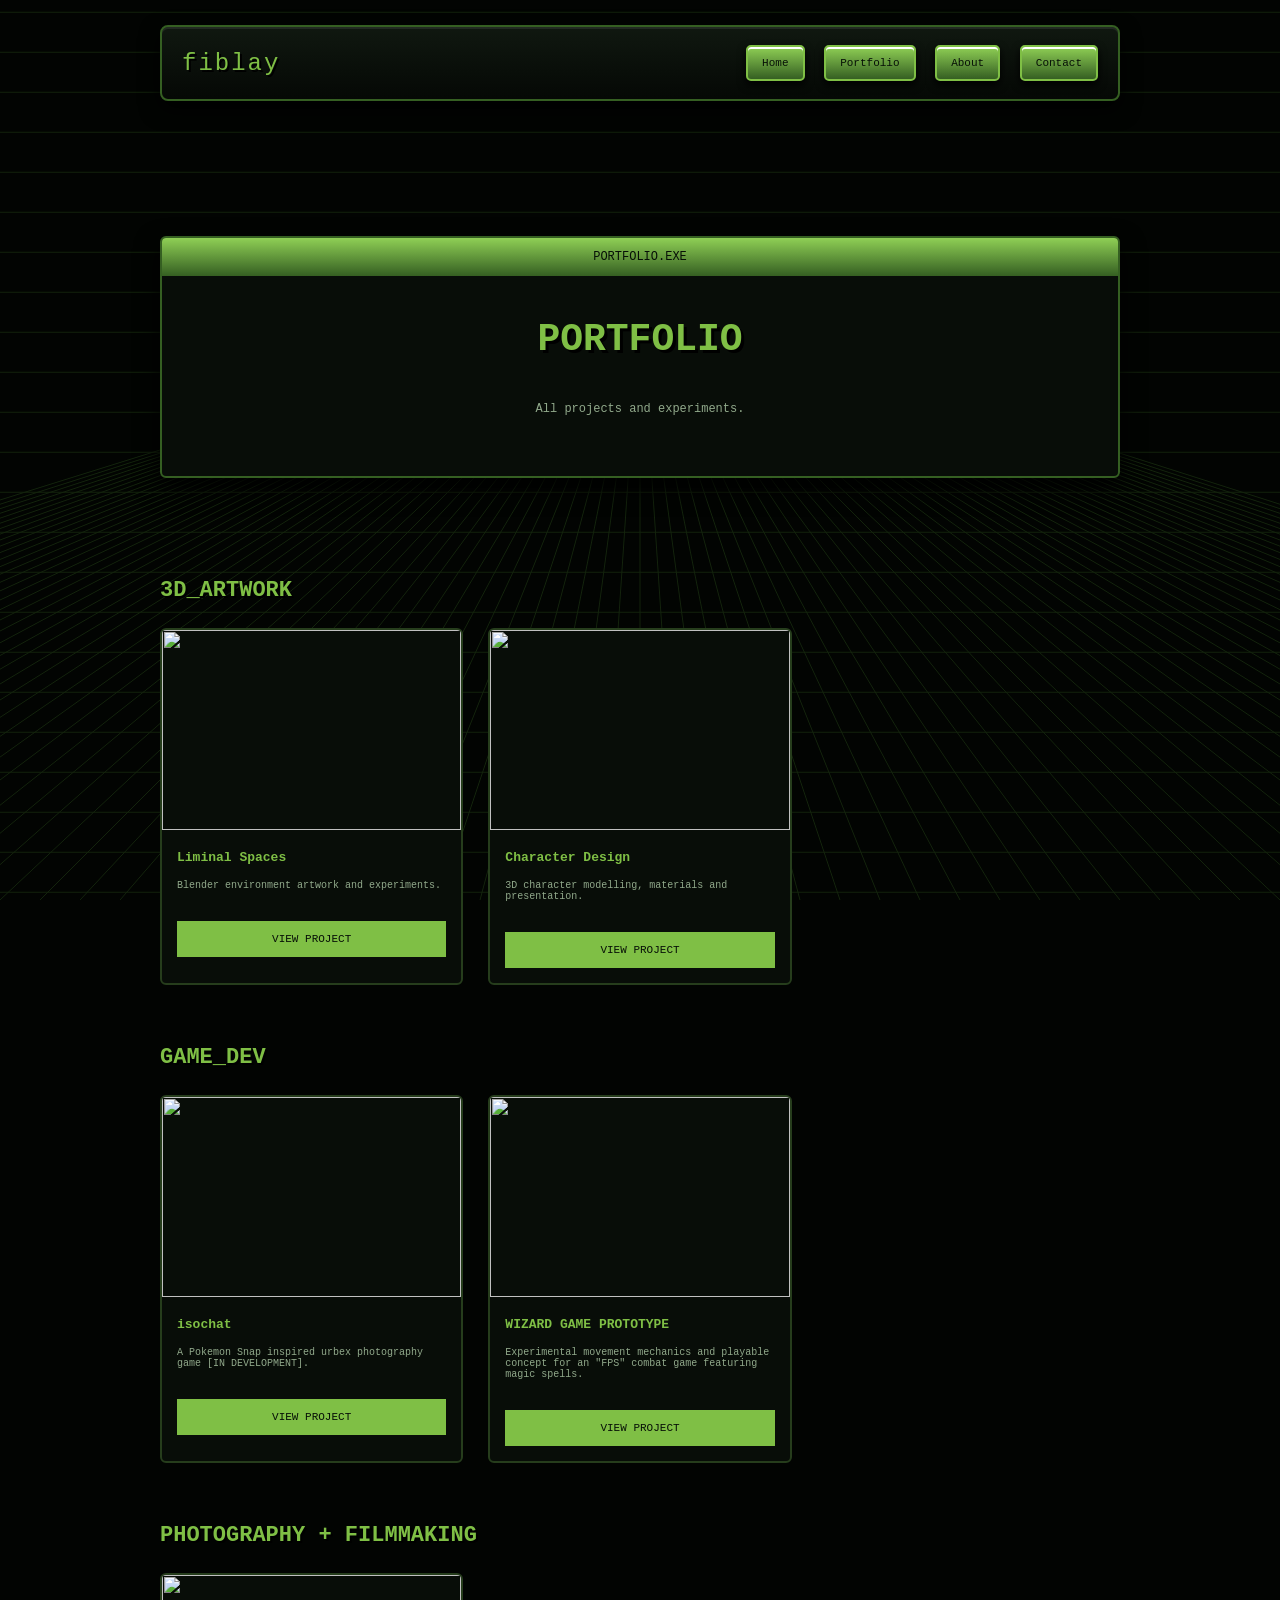
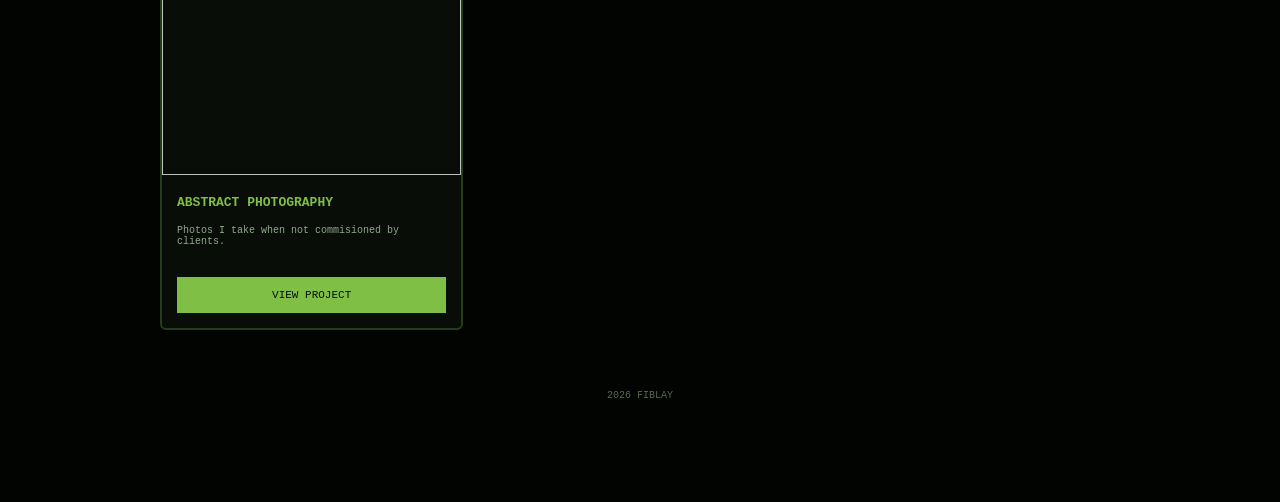
==== portfolio.html @ 24c99bc5 "." ====
<!DOCTYPE html>
<html lang="en">

<head>

    <meta charset="UTF-8">

    <meta name="viewport" content="width=device-width, initial-scale=1.0">

    <title>FIBLAY | Portfolio Database</title>

    <link rel="stylesheet" href="style.css">
 <link rel="stylesheet" href="portfolio.css">
    <link rel="stylesheet" 
    href="https://cdnjs.cloudflare.com/ajax/libs/font-awesome/6.5.2/css/all.min.css">

</head>


<body>


<canvas id="wireframe"></canvas>



<div class="site">


<header>

    <div class="logo">
        fiblay
    </div>


    <nav>

        <a href="index.html">
            Home
        </a>

        <a href="portfolio.html">
            Portfolio
        </a>

        <a href="index.html#about">
            About
        </a>

        <a href="index.html#network">
            Contact
        </a>

    </nav>


</header>





<section class="hero">


<div class="window">


<div class="window-bar">

PORTFOLIO.EXE

</div>



<div class="window-content">


<h1>
PORTFOLIO<br>
</h1>


<p>
All projects and experiments.
</p>


</div>


</div>


</section>







<!-- 3D RENDERS -->


<section>


<h2>
3D_ARTWORK
</h2>



<div class="projects">



<div class="project">


<img src="assets/Images/render1.png">


<h3>
Liminal Spaces
</h3>


<p>
Blender environment artwork and experiments.
</p>


<a href="#">
VIEW PROJECT
</a>


</div>





<div class="project">


<img src="assets/Images/render2.png">


<h3>
Character Design
</h3>


<p>
3D character modelling, materials and presentation.
</p>


<a href="#">
VIEW PROJECT
</a>


</div>




</div>


</section>









<!-- GAME DEVELOPMENT -->


<section>


<h2>
GAME_DEV
</h2>



<div class="projects">



<div class="project">


<img src="assets/Images/game1.png">


<h3>
    isochat
</h3>


<p>
A Pokemon Snap inspired urbex photography game [IN DEVELOPMENT].
</p>


<a href="#">
VIEW PROJECT
</a>


</div>




<div class="project">


<img src="assets/Images/game2.png">


<h3>
WIZARD GAME PROTOTYPE
</h3>


<p>
Experimental movement mechanics and playable concept for an "FPS" combat game featuring magic spells.
</p>


<a href="#">
VIEW PROJECT
</a>


</div>




</div>


</section>








<!-- Photography -->


<section>


<h2>
PHOTOGRAPHY + FILMMAKING
</h2>



<div class="projects">


<div class="project">


<img src="assets/Images/asset1.png">


<h3>
ABSTRACT PHOTOGRAPHY
</h3>


<p>
Photos I take when not commisioned by clients.
</p>


<a href="#">
VIEW PROJECT
</a>


</div>


</div>


</section>







<footer>

<p>
    2026 FIBLAY
</p>

</footer>



</div>



<script src="script.js"></script>


</body>

</html>
---- style.css ----
/* 
   fiblay
 */


* {

    margin:0;

    padding:0;

    box-sizing:border-box;

}



body {

    font-family:"Press Start 2P", monospace;

    background:#020402;

    min-height:100vh;

    color:#d6e8c8;

    overflow-x:hidden;

}





/* 
        WIRE FRAME
 */


#wireframe {

    position:fixed;

    top:0;
    left:0;

    width:100vw;
    height:100vh;

    z-index:0;

    pointer-events:none;

    opacity:.35;

}




.site {

    width:960px;

    margin:auto;

    padding-bottom:60px;

}

.site {

    position:relative;

    z-index:1;

}



/* 
        BOOT SCREEN
 */


#boot-screen {

    position:fixed;

    top:0;

    left:0;


    width:100vw;

    height:100vh;


    background:#020402;


    z-index:9999;


    display:flex;

    justify-content:center;

    align-items:center;

}



#boot-container {

    width:70%;

}



#boot-text {

    color:#7fbf45;

    font-size:14px;

    line-height:2;

    text-shadow:

        0 0 5px #355f22;

}



.boot-line {

    opacity:0;

    animation:

        bootAppear .3s forwards;

}



@keyframes bootAppear {

    from {

        opacity:0;

    }


    to {

        opacity:1;

    }

}



#cursor {

    animation:

        blink .7s infinite;

}



@keyframes blink {

    50% {

        opacity:0;

    }

}





/* 
        LOADING BAR
 */


#loading-bar {

    margin-top:30px;


    width:100%;


    height:25px;


    background:#050805;


    border:

        2px solid #355f22;


    padding:3px;

}



#loading-fill {


    width:0%;


    height:100%;


    background:

        linear-gradient(
            #8fcf55,
            #355f22
        );


    transition:

        width .3s;

}



#loading-percent {


    margin-top:10px;


    color:#7fbf45;


    font-size:12px;

}





/* 
        HEADER
 */


header {


    margin-top:25px;


    padding:18px 20px;


    display:flex;


    justify-content:space-between;


    align-items:center;



    background:

        linear-gradient(
            #101810,
            #050805
        );



    border:

        2px solid #355f22;



    border-radius:8px;



    box-shadow:

        inset 0 2px rgba(255,255,255,.08),

        0 8px 20px black;

}



.logo {


    color:#7fbf45;


    font-size:24px;


    letter-spacing:2px;



    text-shadow:

        2px 2px #000;

}






nav a {


    display:inline-block;


    margin-left:10px;


    padding:10px 14px;



    color:#071007;



    text-decoration:none;



    font-size:11px;



    background:

        linear-gradient(
            #8fcf55,
            #355f22
        );



    border:

        2px solid #7fbf45;



    border-radius:5px;



    box-shadow:

        inset 0 2px white,

        0 4px 8px black;

}





nav a:hover {


    background:

        linear-gradient(
            #b2e879,
            #477d2d
        );

}





/* \
        SECTIONS
 */


section {

    margin-top:60px;

    margin-bottom:60px;

}





/* 
        WINDOW PANELS
 */


.window {


    margin-top:35px;


    background:#080d08;



    border:

        2px solid #355f22;



    border-radius:6px;



    overflow:hidden;



    box-shadow:

        0 10px 25px black;

}



.window-bar {


    padding:12px;



    color:#071007;



    font-size:12px;



    background:

        linear-gradient(
            #8fcf55,
            #355f22
        );

}



.window-content {


    padding:30px;


    line-height:1.8;

}





/* 
        HERO
 */


.hero {


    text-align:center;


    padding:40px 0;

}



.hero h1 {


    font-size:38px;


    color:#7fbf45;



    text-shadow:

        3px 3px #000;

}



.hero p {


    margin:25px;


    color:#91a98b;


    font-size:12px;

}










/* 
        HEADINGS
 */


h2 {


    color:#7fbf45;


    font-size:22px;


    margin-bottom:25px;



    text-shadow:

        2px 2px #000;

}





/* 
        PROJECTS
 */


.projects {


    display:grid;


    grid-template-columns:

        repeat(3,1fr);



    gap:25px;

}



.project {


    background:#080d08;


    border:

        2px solid #263d1c;



    border-radius:6px;



    overflow:hidden;


    transition:.3s;

}



.project:hover {


    border-color:#7fbf45;


    transform:

        translateY(-5px);

}



.project img {


    width:100%;


    height:200px;


    object-fit:cover;

}



.project h3 {


    padding:15px;


    color:#7fbf45;


    font-size:13px;

}



.project p {


    padding:0 15px 15px;


    color:#91a98b;


    font-size:10px;

}



.project a {


    display:block;


    margin:15px;


    padding:12px;



    text-align:center;


    background:#7fbf45;



    color:#071007;



    text-decoration:none;


    font-size:11px;

}





/* 
        SKILLS
 */


.skills ul {


    display:flex;


    justify-content:center;


    gap:15px;


    flex-wrap:wrap;


    list-style:none;

}



.skills li {


    padding:12px 20px;


    color:#7fbf45;


    background:


        linear-gradient(
            #101810,
            #050805
        );



    border:

        2px solid #355f22;



    border-radius:5px;



    font-size:11px;



    box-shadow:

        inset 0 2px rgba(255,255,255,.08),

        0 4px 8px black;

}






/* 
        SOCIALS
 */


.socials {


    display:flex;


    gap:20px;


    flex-wrap:wrap;


    justify-content:center;

}



.social-button {


    display:flex;


    align-items:center;


    gap:12px;


    padding:15px 20px;



    color:#071007;


    text-decoration:none;


    font-size:11px;



    background:

        linear-gradient(
            #8fcf55,
            #355f22
        );



    border:

        2px solid #7fbf45;



    border-radius:5px;

}





/*
        VISITOR COUNTER
 */


.visitor-count {


    margin:25px auto 20px;


    display:block;


    width:max-content;



    padding:12px 20px;



    background:#050805;



    color:#7fbf45;



    border:

        2px solid #355f22;



    font-size:12px;


    letter-spacing:2px;



    box-shadow:

        inset 0 0 10px black;

}





/* 
        FOOTER
 */


footer {


    margin-top:50px;


    padding-bottom:40px;



    text-align:center;


    color:#556b50;


    font-size:10px;

}





/* 
        MOBILE OPTIMIZATION
        FINLAY.EXE
 */


@media screen and (max-width:600px){


    .site {

        width:92%;

        padding-bottom:50px;

    }




    /* HEADER */

    header {

        flex-direction:column;

        align-items:center;

        gap:18px;

        padding:15px;

    }



    .logo {

        font-size:20px;

        text-align:center;

    }





    /* NAVIGATION */

    header nav {

        width:100%;

        display:grid;

        grid-template-columns:

            repeat(3, 1fr);

        gap:8px;

    }



    header nav a {

        margin:0;

        width:100%;

        padding:10px 3px;


        font-size:9px;

        text-align:center;


        white-space:nowrap;

    }






    /* HERO */

    .hero {

        padding-top:20px;

        padding-bottom:40px;

    }



    .hero h1 {

        font-size:25px;

        line-height:1.5;

    }




    .hero p {

        font-size:10px;

        line-height:2;

    }







    /* WINDOWS / PANELS */

    .window-content {

        padding:20px;

    }




    h2 {

        font-size:16px;

    }







    /* PROJECTS */

    .projects {

        grid-template-columns:1fr;

        gap:20px;

    }



    .project img {

        height:180px;

    }








    /* SKILLS */

    .skills ul {

        display:grid !important;

        grid-template-columns:

            repeat(2,1fr) !important;


        gap:10px;

        width:100%;

    }



    .skills li {

        width:100%;

        padding:12px 5px;


        font-size:9px;


        text-align:center;


        white-space:nowrap;

    }







    /* SOCIAL BUTTONS */

    .socials {

        display:grid;

        grid-template-columns:

            repeat(2,1fr);

        gap:10px;

    }



    .social-button {

        min-width:0;

        padding:12px 5px;

        font-size:9px;

    }







    /* VISITOR COUNTER */

    .visitor-count {

        max-width:100%;

        text-align:center;

        font-size:9px;

    }





    footer {

        padding-bottom:40px;

    }


}

/*
        SMALL MOBILE NAV FIX*/
@media screen and (max-width:600px){

    header nav {

        display:flex;

        justify-content:center;

        flex-wrap:nowrap;

        gap:5px;

        width:100%;

    }


    header nav a {

        flex:1;

        min-width:0;

        padding:8px 2px;

        margin:0;

        font-size:7px;

        letter-spacing:-1px;

        text-align:center;

        white-space:nowrap;

    }

}

.portfolio-button {

    text-align:center;

    margin-top:45px;

    margin-bottom:30px;

}



.portfolio-button .button {

    display:inline-flex;

    align-items:center;

    justify-content:center;


    min-width:260px;


    padding:16px 35px;


    color:#071007;


    font-family:"Press Start 2P", monospace;


    font-size:10px;


    letter-spacing:1px;


    text-decoration:none;


    background:

        linear-gradient(
            #8fcf55,
            #355f22
        );



    border:

        2px solid #7fbf45;



    border-radius:6px;



    box-shadow:

        inset 0 3px rgba(255,255,255,.35),

        inset 0 -4px rgba(0,0,0,.3),

        0 6px 12px black;



    transition:

        .15s ease;

}



.portfolio-button .button:hover {


    transform:

        translateY(-3px);



    background:

        linear-gradient(
            #b2e879,
            #477d2d
        );



    box-shadow:
 
        inset 0 3px rgba(255,255,255,.45),

        0 8px 18px black;

}





.portfolio-button .button:active {


    transform:

        translateY(2px);



    box-shadow:

        inset 0 4px rgba(0,0,0,.35);

}





/* MOBILE BUTTON */

@media screen and (max-width:600px){


    .portfolio-button .button {


        width:100%;


        min-width:0;


        padding:14px 10px;


        font-size:8px;


    }


}
---- portfolio.css ----
/* =========================
   FINLAY.EXE
   PORTFOLIO DATABASE
========================= */


.portfolio-header {

    text-align:center;

    margin-top:50px;

}



.portfolio-header h1 {

    color:#7fbf45;

    font-size:38px;

    letter-spacing:3px;

    text-shadow:
        3px 3px #000;

}



.portfolio-header p {

    color:#91a98b;

    font-size:11px;

    margin-top:20px;

}





/* =========================
   CATEGORY SECTIONS
========================= */


.portfolio-section {

    margin-top:70px;

}



.portfolio-section h2 {

    color:#7fbf45;

    margin-bottom:25px;

    font-size:20px;

}







/* =========================
   PROJECT GRID
========================= */


.portfolio-grid {

    display:grid;

    grid-template-columns:
        repeat(3,1fr);

    gap:25px;

}





.portfolio-card {


    background:#080d08;


    border:

        2px solid #355f22;


    border-radius:6px;


    overflow:hidden;


    transition:.2s;


}





.portfolio-card:hover {


    border-color:#7fbf45;


    transform:

        translateY(-5px);


}






.portfolio-card img {


    width:100%;


    height:200px;


    object-fit:cover;


}






.portfolio-card h3 {


    padding:15px;


    color:#7fbf45;


    font-size:13px;


}





.portfolio-card p {


    padding:

        0 15px 15px;


    color:#91a98b;


    font-size:10px;


    line-height:1.8;


}






.portfolio-card a {


    display:block;


    margin:15px;


    padding:12px;


    text-align:center;


    color:#071007;


    background:


        linear-gradient(
            #8fcf55,
            #355f22
        );


    border:

        2px solid #7fbf45;


    text-decoration:none;


    font-size:10px;


}







/* =========================
        MOBILE
========================= */


@media(max-width:1000px){


    .portfolio-grid {


        grid-template-columns:

            repeat(2,1fr);


    }


}



@media(max-width:600px){


    .portfolio-grid {


        grid-template-columns:1fr;


    }



    .portfolio-header h1 {


        font-size:25px;


    }


}
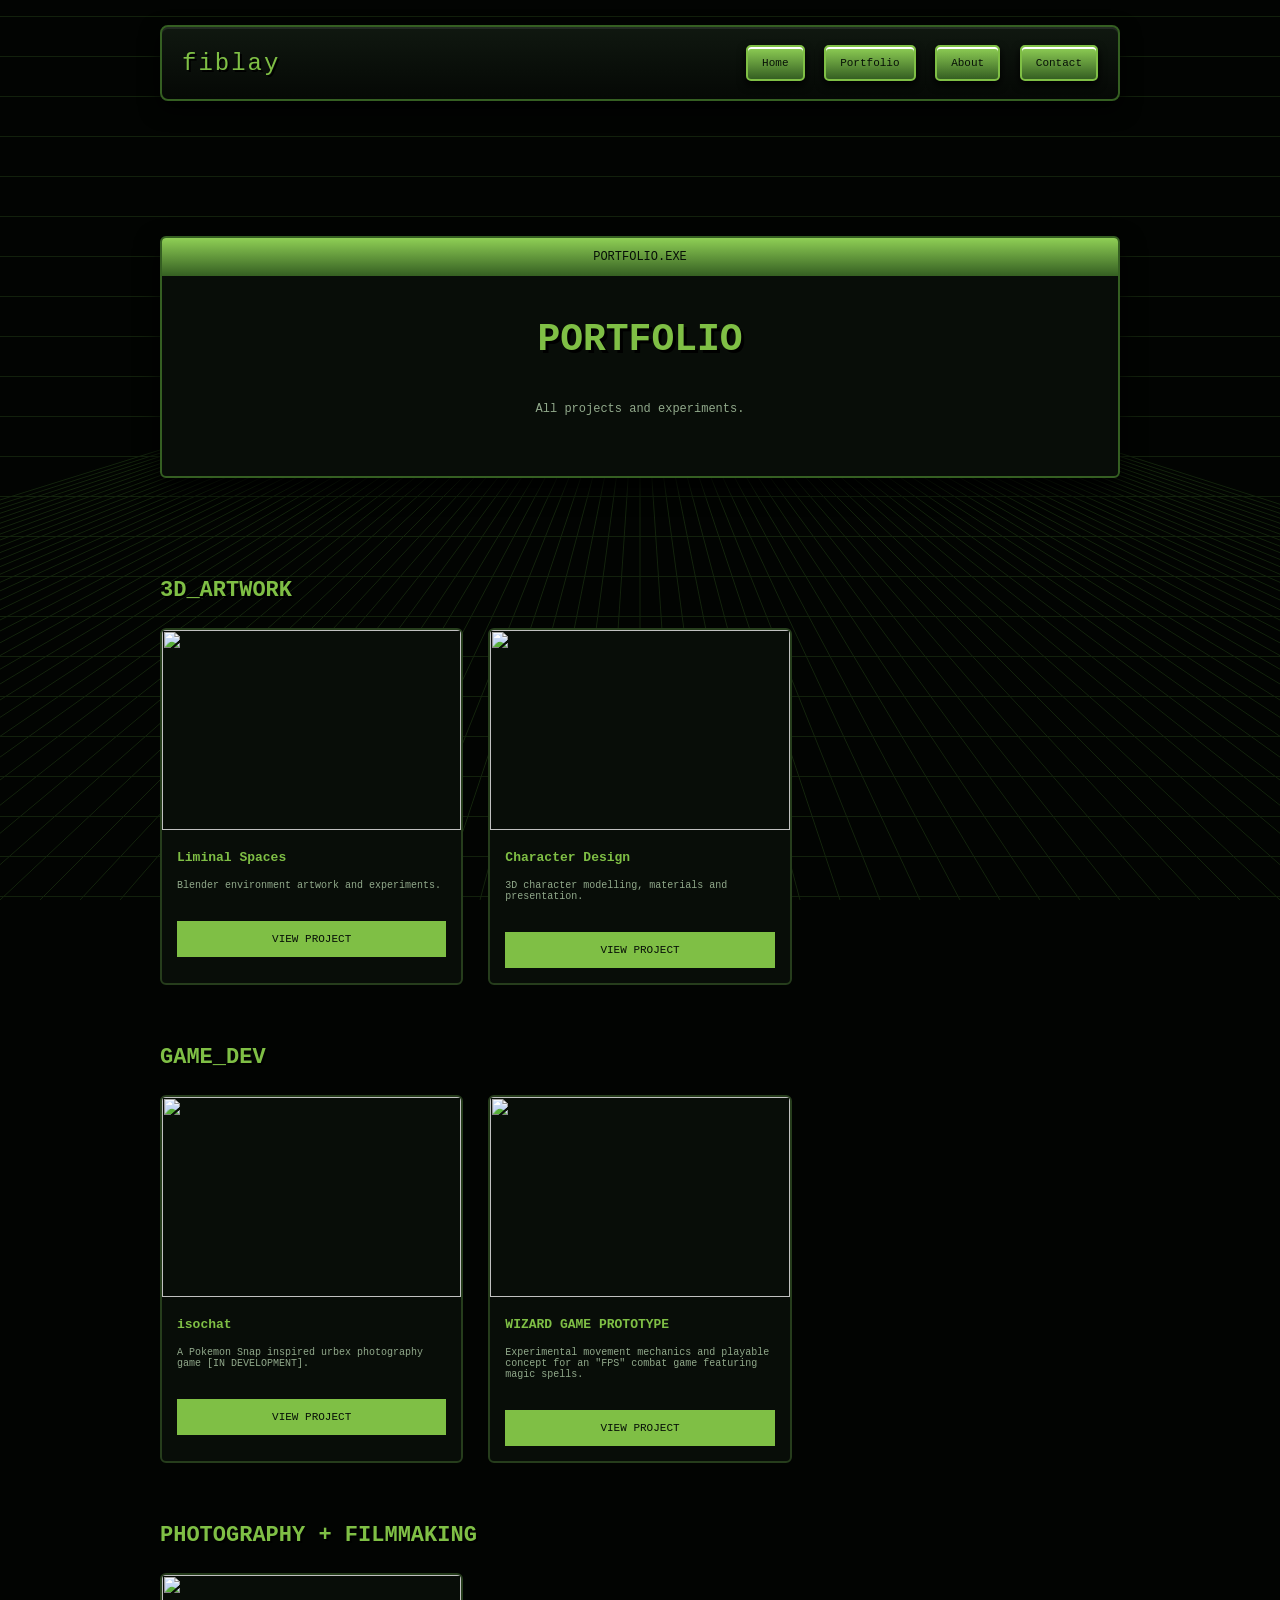
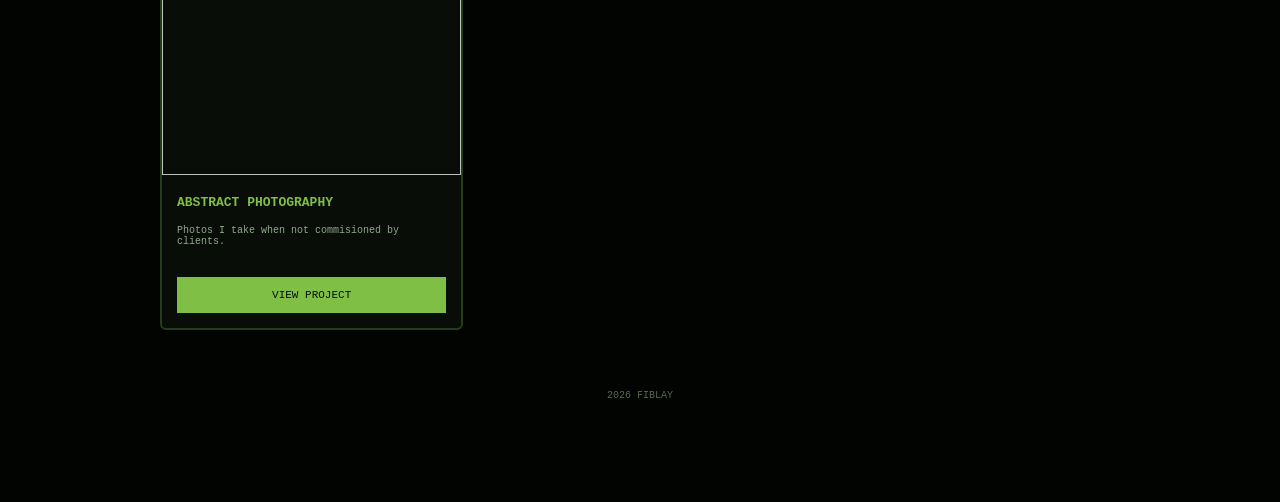
==== commit f6da9114: "more changes almost done" ====
--- a/portfolio.html
+++ b/portfolio.html
@@ -291,7 +291,7 @@
 
 
 <p>
-Photos I take when not commisioned by clients.
+Photos I take when not commisioned by clients. 
 </p>
 
 
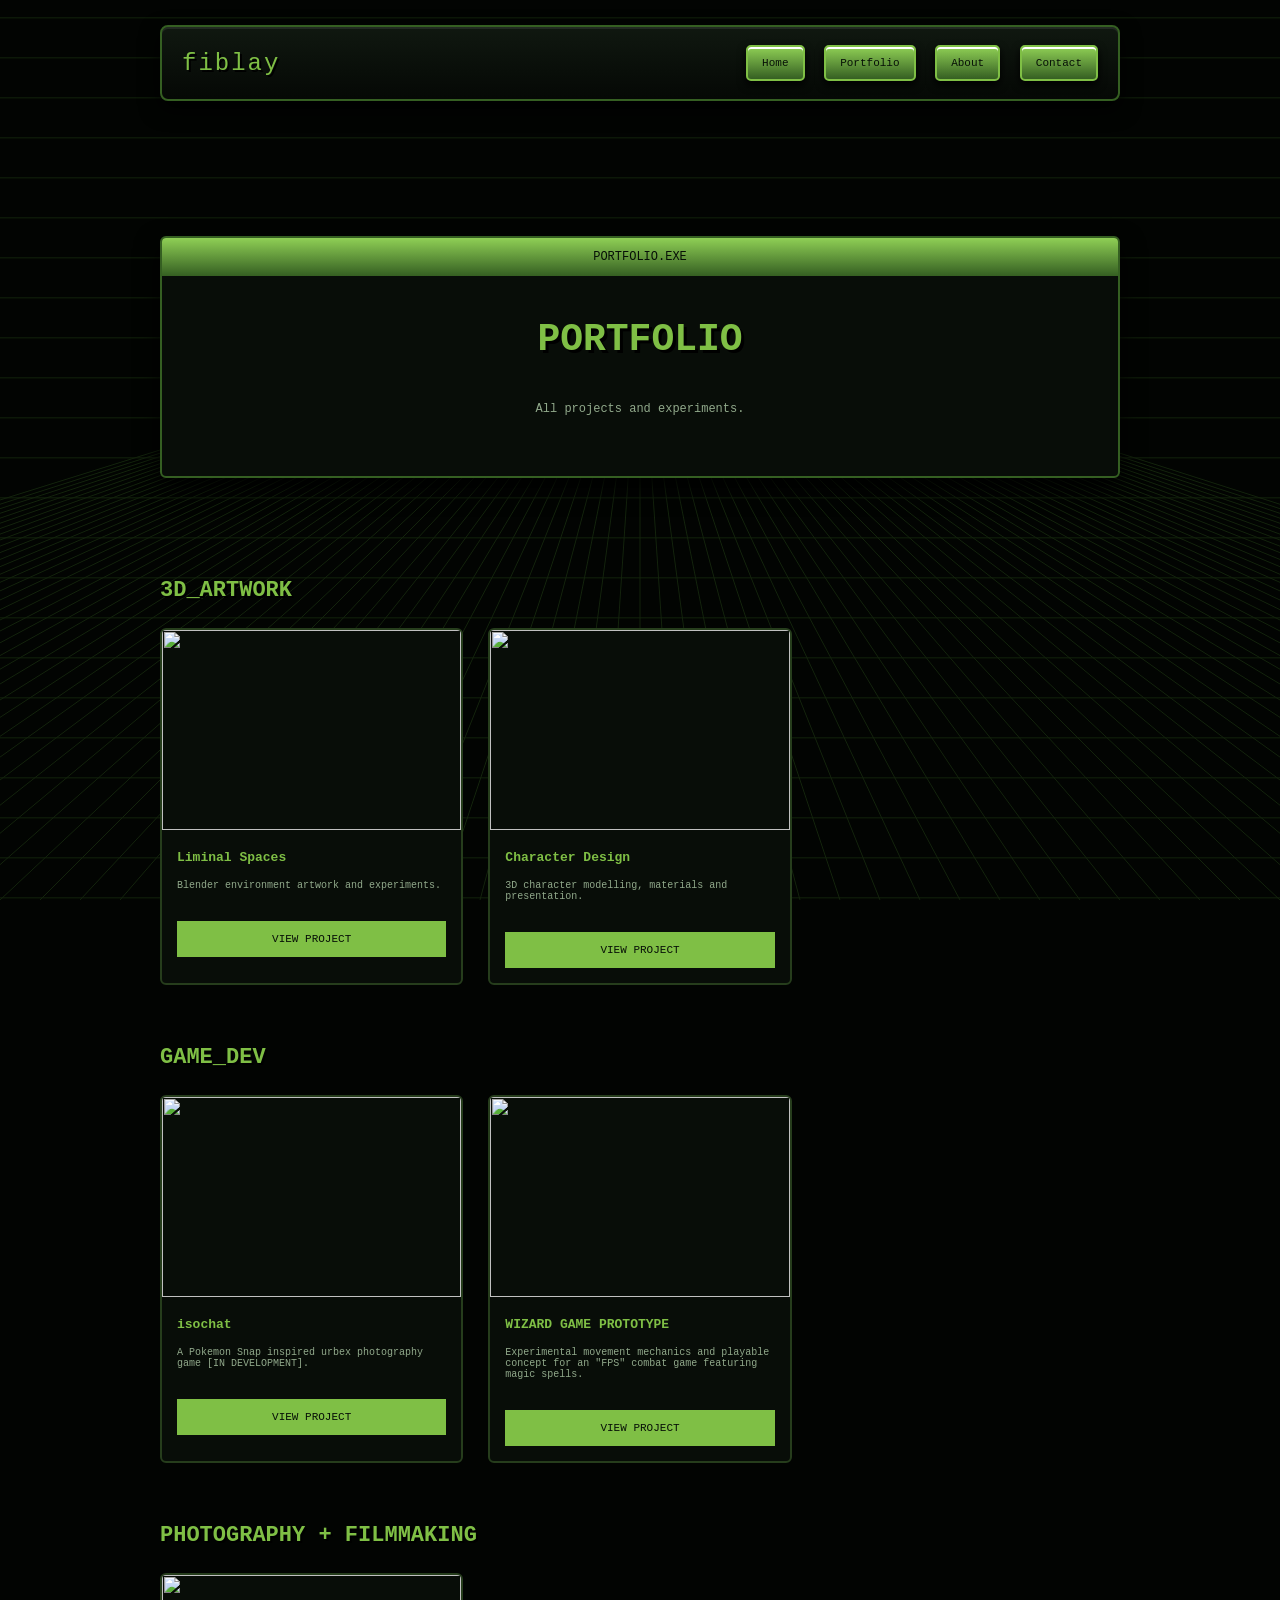
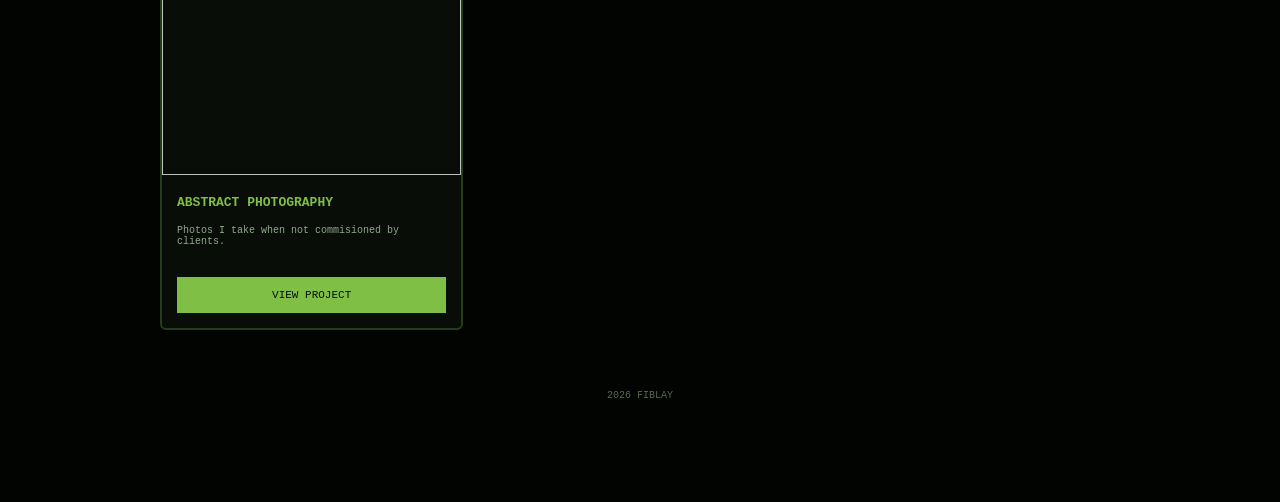
==== commit bdeed0df: "homepage Final but fr this time" ====
--- a/portfolio.html
+++ b/portfolio.html
@@ -303,7 +303,7 @@
 </div>
 
 
-</div>
+</div> 
 
 
 </section>
--- a/style.css
+++ b/style.css
@@ -1267,7 +1267,7 @@
 
         letter-spacing:-1px;
 
-        text-align:center;
+        text-align:center; 
 
         white-space:nowrap;
 
@@ -1279,42 +1279,17 @@
 
     text-align:center;
 
-    margin-top:45px;
-
-    margin-bottom:30px;
-
-}
-
+    margin-top:40px;
+
+}
 
 
 .portfolio-button .button {
 
-    display:inline-flex;
-
-    align-items:center;
-
-    justify-content:center;
-
-
-    min-width:260px;
-
-
-    padding:16px 35px;
-
-
-    color:#071007;
-
-
-    font-family:"Press Start 2P", monospace;
-
-
-    font-size:10px;
-
-
-    letter-spacing:1px;
-
-
-    text-decoration:none;
+    display:inline-block;
+
+
+    padding:14px 35px;
 
 
     background:
@@ -1325,30 +1300,32 @@
         );
 
 
+    color:#071006;
+
 
     border:
 
         2px solid #7fbf45;
 
 
-
-    border-radius:6px;
-
+    border-radius:8px;
+
+
+    font-weight:bold;
+
+
+    text-decoration:none;
 
 
     box-shadow:
 
-        inset 0 3px rgba(255,255,255,.35),
-
-        inset 0 -4px rgba(0,0,0,.3),
-
-        0 6px 12px black;
-
-
-
-    transition:
-
-        .15s ease;
+        inset 0 3px white,
+
+        0 5px 15px black;
+
+
+    transition:.2s;
+
 
 }
 
@@ -1356,44 +1333,31 @@
 
 .portfolio-button .button:hover {
 
+    transform:translateY(-3px);
+
+
+    background:
+
+        linear-gradient(
+            #b5e878,
+            #5d9635
+        );
+
+}
+
+
+
+
+.portfolio-button .button:active {
+
 
     transform:
 
-        translateY(-3px);
-
-
-
-    background:
-
-        linear-gradient(
-            #b2e879,
-            #477d2d
-        );
+        translateY(2px);
 
 
 
     box-shadow:
- 
-        inset 0 3px rgba(255,255,255,.45),
-
-        0 8px 18px black;
-
-}
-
-
-
-
-
-.portfolio-button .button:active {
-
-
-    transform:
-
-        translateY(2px);
-
-
-
-    box-shadow:
 
         inset 0 4px rgba(0,0,0,.35);
 
--- a/portfolio.css
+++ b/portfolio.css
@@ -288,4 +288,4 @@
     }
 
 
-}+} 
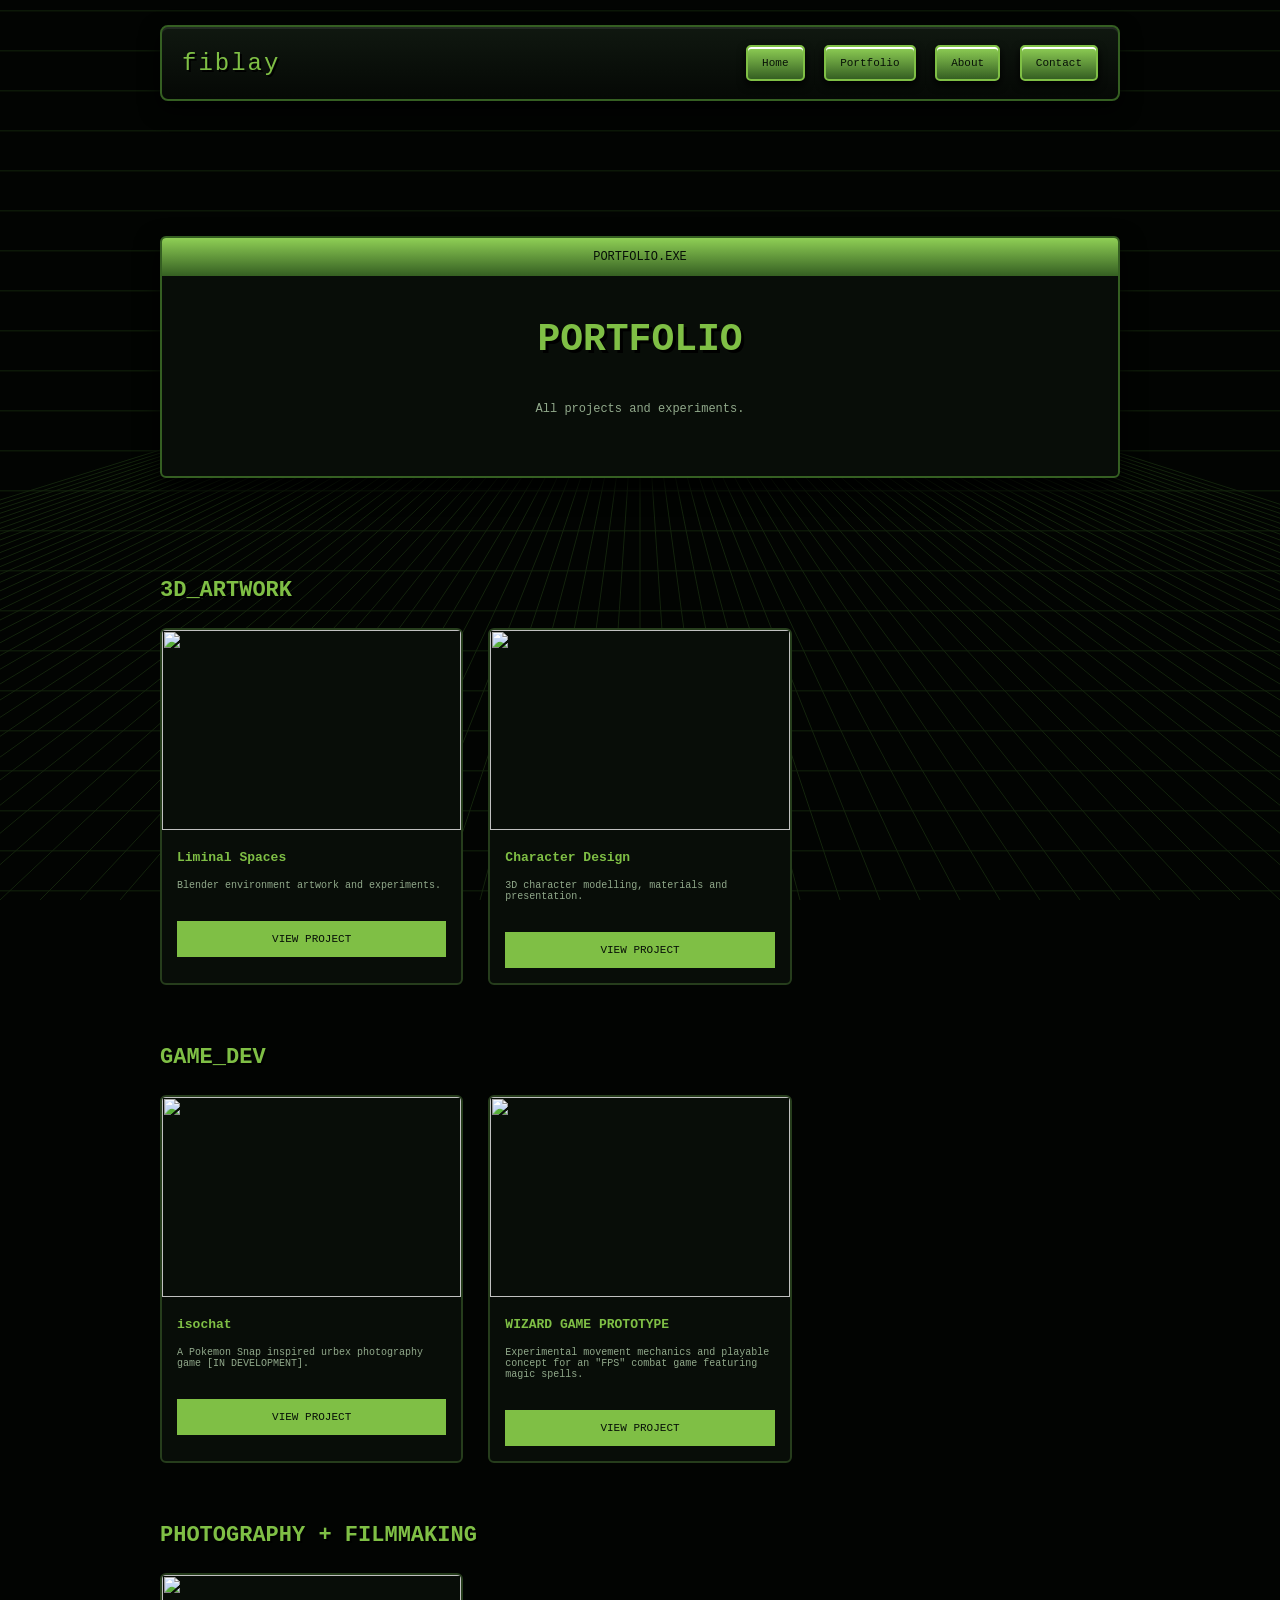
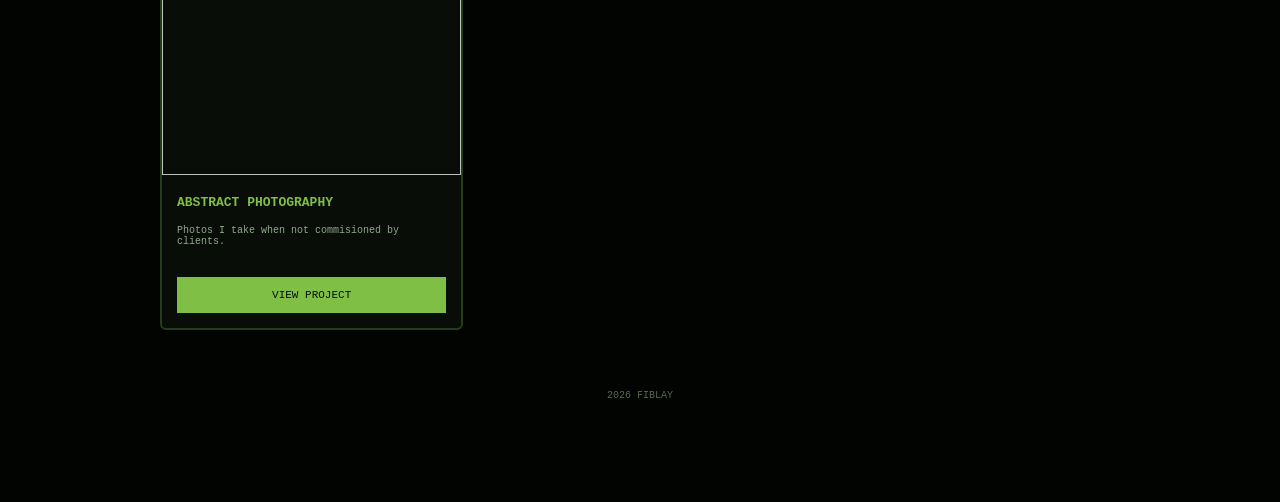
==== commit 68d3a144: "fixed large file error" ====
--- a/portfolio.html
+++ b/portfolio.html
@@ -240,7 +240,7 @@
 <p>
 Experimental movement mechanics and playable concept for an "FPS" combat game featuring magic spells.
 </p>
-
+ 
 
 <a href="#">
 VIEW PROJECT
--- a/style.css
+++ b/style.css
@@ -1262,7 +1262,7 @@
         padding:8px 2px;
 
         margin:0;
-
+ 
         font-size:7px;
 
         letter-spacing:-1px;
--- a/portfolio.css
+++ b/portfolio.css
@@ -288,4 +288,4 @@
     }
 
 
-} +}  
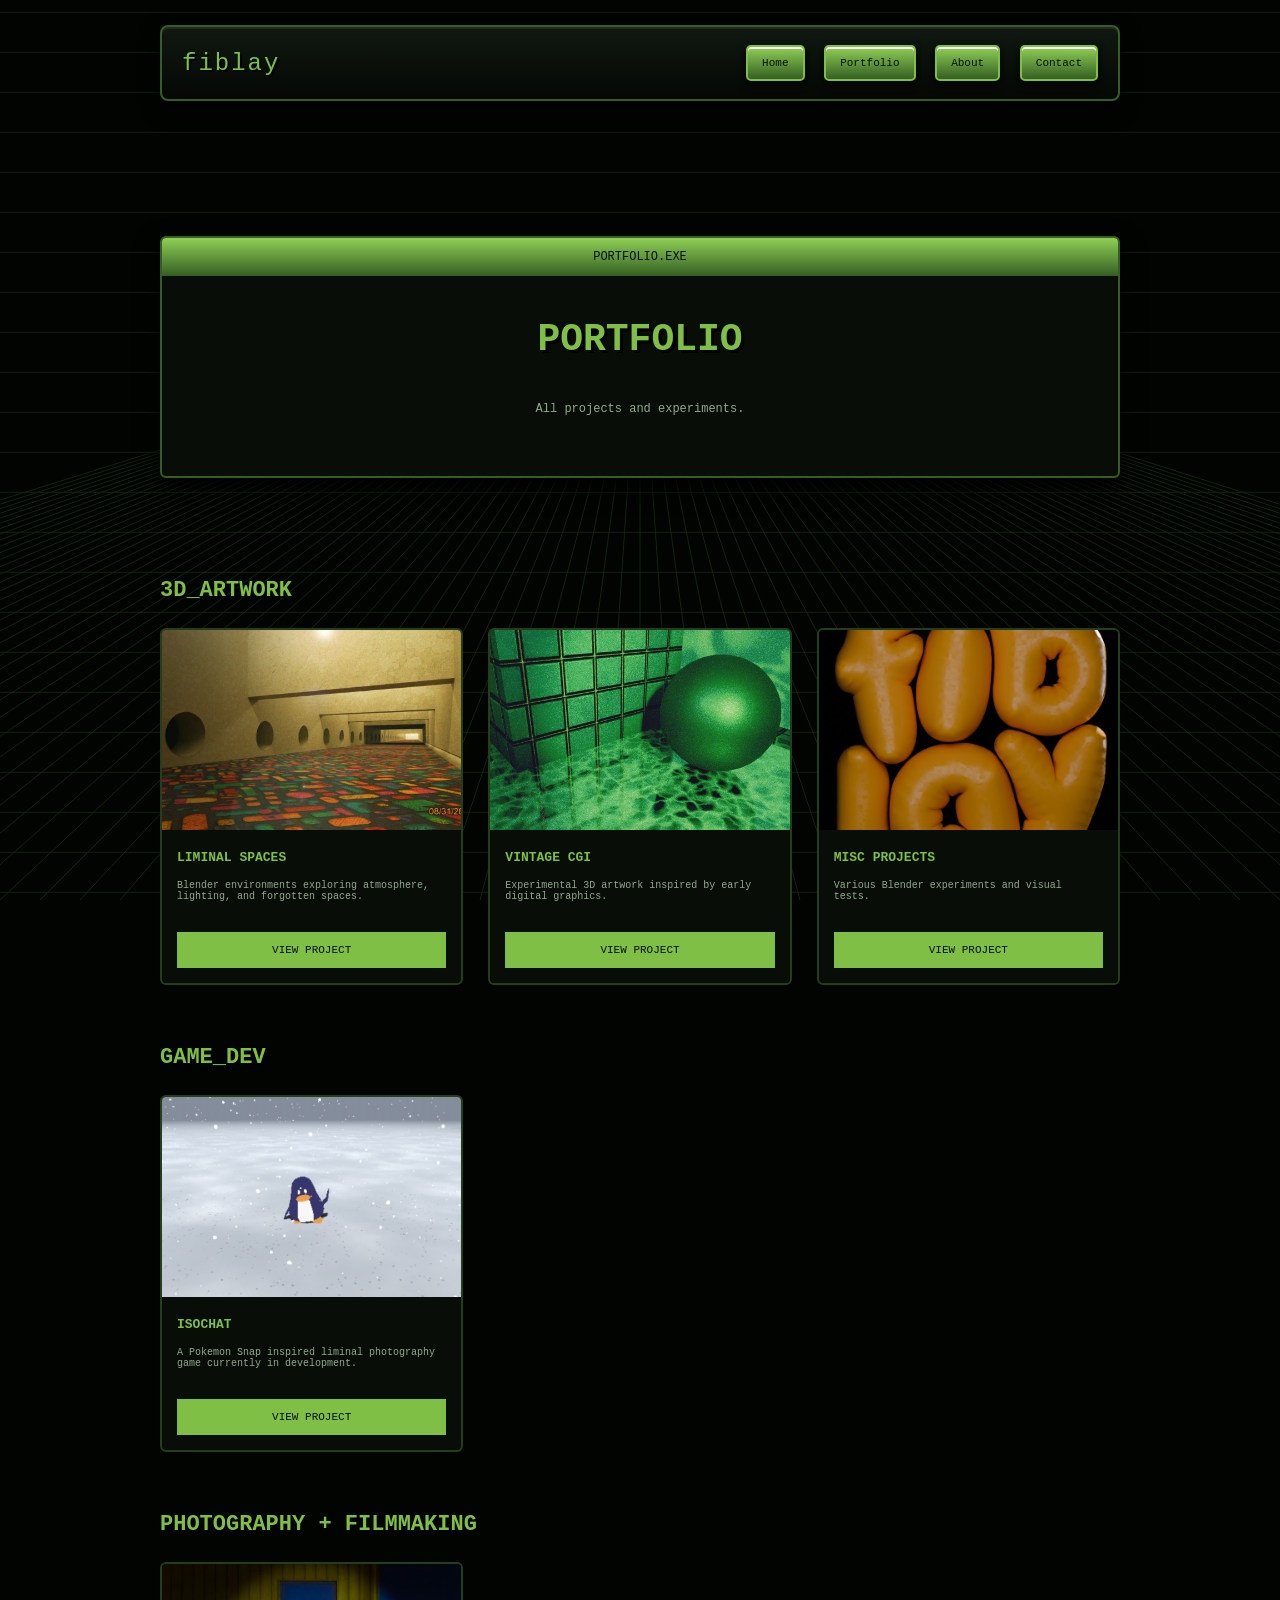
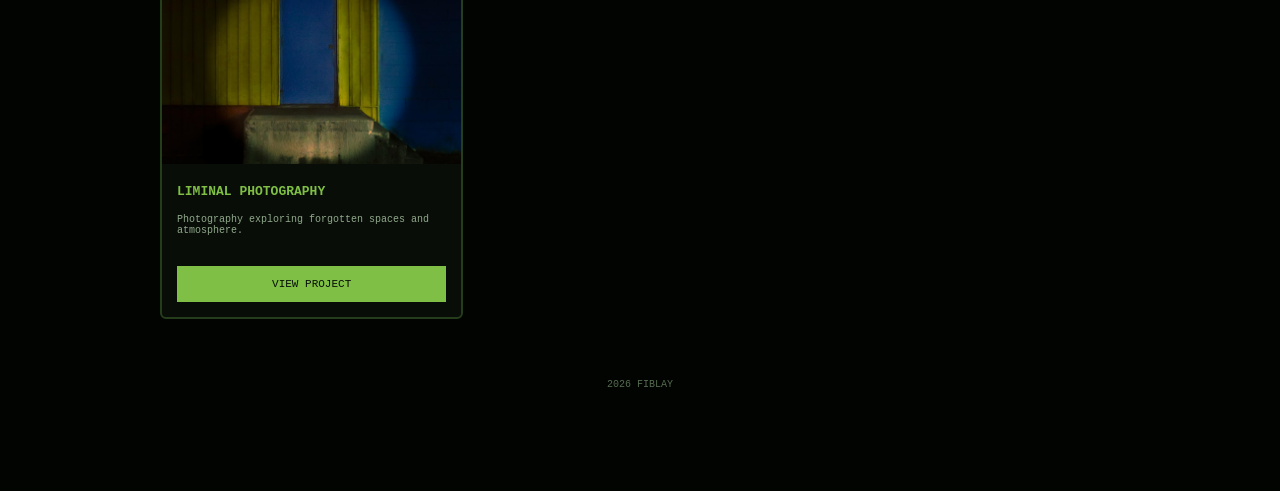
==== commit c50f28a5: "final pls" ====
--- a/portfolio.html
+++ b/portfolio.html
@@ -1,4 +1,4 @@
- <!DOCTYPE html>
+<!DOCTYPE html>
 <html lang="en">
 
 <head>
@@ -9,10 +9,13 @@
 
     <title>FIBLAY | Portfolio Database</title>
 
+
     <link rel="stylesheet" href="style.css">
- <link rel="stylesheet" href="portfolio.css">
-    <link rel="stylesheet" 
-    href="https://cdnjs.cloudflare.com/ajax/libs/font-awesome/6.5.2/css/all.min.css">
+    <link rel="stylesheet" href="portfolio.css">
+    <link rel="stylesheet" href="modal.css">
+
+    <link rel="stylesheet" href="https://cdnjs.cloudflare.com/ajax/libs/font-awesome/6.5.2/css/all.min.css">
+
 
 </head>
 
@@ -20,317 +23,503 @@
 <body>
 
 
-<canvas id="wireframe"></canvas>
-
-
-
-<div class="site">
-
-
-<header>
-
-    <div class="logo">
-        fiblay
-    </div>
-
-
-    <nav>
-
-        <a href="index.html">
-            Home
-        </a>
-
-        <a href="portfolio.html">
-            Portfolio
-        </a>
-
-        <a href="index.html#about">
-            About
-        </a>
-
-        <a href="index.html#network">
-            Contact
-        </a>
-
-    </nav>
-
-
-</header>
-
-
-
-
-
-<section class="hero">
-
-
-<div class="window">
+    <canvas id="wireframe"></canvas>
+
+
+
+    <div class="site">
+
+
+
+        <header>
+
+
+            <div class="logo">
+                fiblay
+            </div>
+
+
+
+            <nav>
+
+                <a href="index.html">
+                    Home
+                </a>
+
+
+                <a href="portfolio.html">
+                    Portfolio
+                </a>
+
+
+                <a href="index.html#about">
+                    About
+                </a>
+
+
+                <a href="index.html#network">
+                    Contact
+                </a>
+
+
+            </nav>
+
+
+        </header>
+
+
+
+
+
+
+
+
+
+        <section class="hero">
+
+
+            <div class="window">
+
+
+                <div class="window-bar">
+
+                    PORTFOLIO.EXE
+
+                </div>
+
+
+
+                <div class="window-content">
+
+
+                    <h1>
+                        PORTFOLIO
+                    </h1>
+
+
+                    <p>
+                        All projects and experiments.
+                    </p>
+
+
+                </div>
+
+
+            </div>
+
+
+        </section>
+
+
+
+
+
+
+
+
+
+        <!-- 3D ARTWORK -->
+
+        <section>
+
+
+            <h2>
+                3D_ARTWORK
+            </h2>
+
+
+
+            <div class="projects">
+
+
+
+
+
+                <div class="project" onclick="openProject('liminalSpaces')">
+
+
+                    <img src="assets/Images/Liminal Spaces/halls.jpg">
+
+
+                    <h3>
+                        LIMINAL SPACES
+                    </h3>
+
+
+                    <p>
+                        Blender environments exploring atmosphere, lighting, and forgotten spaces.
+                    </p>
+
+
+                    <a href="#" onclick="event.preventDefault(); event.stopPropagation(); openProject('liminalSpaces')">
+                        VIEW PROJECT
+                    </a>
+
+
+                </div>
+
+
+
+
+
+
+
+
+
+                <div class="project" onclick="openProject('vintageCGI')">
+
+
+                    <img src="assets/Images/Vintage CGI/greenRoom.jpg">
+
+
+                    <h3>
+                        VINTAGE CGI
+                    </h3>
+
+
+                    <p>
+                        Experimental 3D artwork inspired by early digital graphics.
+                    </p>
+
+
+                    <a href="#" onclick="event.preventDefault(); event.stopPropagation(); openProject('vintageCGI')">
+                        VIEW PROJECT
+                    </a>
+
+
+                </div>
+
+
+
+
+
+
+
+
+
+                <div class="project" onclick="openProject('misc')">
+
+
+                    <img src="assets/Images/Misc/Inflated_Text.jpg">
+
+
+                    <h3>
+                        MISC PROJECTS
+                    </h3>
+
+
+                    <p>
+                        Various Blender experiments and visual tests.
+                    </p>
+
+
+                    <a href="#" onclick="event.preventDefault(); event.stopPropagation(); openProject('misc')">
+                        VIEW PROJECT
+                    </a>
+
+
+                </div>
+
+
+
+
+
+            </div>
+
+
+        </section>
+
+
+
+
+
+
+
+
+
+        <!-- GAME DEV -->
+
+
+        <section>
+
+
+            <h2>
+                GAME_DEV
+            </h2>
+
+
+
+            <div class="projects">
+
+
+
+
+
+                <div class="project" onclick="openProject('isochat')">
+
+
+                    <img src="assets/Images/game1.png">
+
+
+                    <h3>
+                        ISOCHAT
+                    </h3>
+
+
+                    <p>
+                        A Pokemon Snap inspired liminal photography game currently in development.
+                    </p>
+
+
+                    <a href="#" onclick="event.preventDefault(); event.stopPropagation(); openProject('isochat')">
+                        VIEW PROJECT
+                    </a>
+
+
+                </div>
+
+
+
+
+            </div>
+
+
+        </section>
+
+
+
+
+
+
+
+
+
+        <!-- PHOTOGRAPHY -->
+
+
+        <section>
+
+
+            <h2>
+                PHOTOGRAPHY + FILMMAKING
+            </h2>
+
+
+
+
+            <div class="projects">
+
+
+
+
+
+                <div class="project" onclick="openProject('liminalPhotos')">
+
+
+                    <img src="assets/Images/Photography/thedore.jpg">
+
+
+                    <h3>
+                        LIMINAL PHOTOGRAPHY
+                    </h3>
+
+
+                    <p>
+                        Photography exploring forgotten spaces and atmosphere.
+                    </p>
+
+
+                    <a href="#" onclick="event.preventDefault(); event.stopPropagation(); openProject('liminalPhotos')">
+                        VIEW PROJECT
+                    </a>
+
+
+                </div>
+
+
+
+
+            </div>
+
+
+        </section>
+
+
+
+
+
+
+
+
+<!-- PROJECT POPUP -->
+
+
+<div id="project-modal">
+
+
+<div id="project-window">
+
 
 
 <div class="window-bar">
 
-PORTFOLIO.EXE
-
-</div>
-
-
-
-<div class="window-content">
-
-
-<h1>
-PORTFOLIO<br>
-</h1>
+
+<span id="project-title">
+PROJECT.EXE
+</span>
+
+
+
+<button id="close-project">
+✕
+</button>
+
+
+</div>
+
+
+
+
+
+<div id="project-body">
+
+
+
+
+
+<div id="media-viewer">
+</div>
+
+
+
+
+
+<div id="thumbnail-row">
+</div>
+
+
+
+
+
+
+
+<div class="project-section">
+
+
+<h3>
+Description
+</h3>
+
+
+
+<p id="project-description">
+</p>
+
+
+</div>
+
+
+
+
+
+
+
+
+<div class="project-section">
+
+
+<h3>
+Software
+</h3>
+
+
+
+<ul id="project-software">
+
+</ul>
+
+
+</div>
+
+
+
+
+
+
+
+
+<div class="project-section">
+
+
+<h3>
+Tags
+</h3>
+
+
+
+<div id="project-tags">
+
+</div>
+
+
+</div>
+
+
+
+
+
+
+
+</div>
+
+
+
+</div>
+
+
+
+</div>
+
+
+
+
+
+
+
+
+
+<footer>
 
 
 <p>
-All projects and experiments.
+2026 FIBLAY
 </p>
 
 
-</div>
-
-
-</div>
-
-
-</section>
-
-
-
-
-
-
-
-<!-- 3D RENDERS -->
-
-
-<section>
-
-
-<h2>
-3D_ARTWORK
-</h2>
-
-
-
-<div class="projects">
-
-
-
-<div class="project">
-
-
-<img src="assets/Images/render1.png">
-
-
-<h3>
-Liminal Spaces
-</h3>
-
-
-<p>
-Blender environment artwork and experiments.
-</p>
-
-
-<a href="#">
-VIEW PROJECT
-</a>
-
-
-</div>
-
-
-
-
-
-<div class="project">
-
-
-<img src="assets/Images/render2.png">
-
-
-<h3>
-Character Design
-</h3>
-
-
-<p>
-3D character modelling, materials and presentation.
-</p>
-
-
-<a href="#">
-VIEW PROJECT
-</a>
-
-
-</div>
-
-
-
-
-</div>
-
-
-</section>
-
-
-
-
-
-
-
-
-
-<!-- GAME DEVELOPMENT -->
-
-
-<section>
-
-
-<h2>
-GAME_DEV
-</h2>
-
-
-
-<div class="projects">
-
-
-
-<div class="project">
-
-
-<img src="assets/Images/game1.png">
-
-
-<h3>
-    isochat
-</h3>
-
-
-<p>
-A Pokemon Snap inspired urbex photography game [IN DEVELOPMENT].
-</p>
-
-
-<a href="#">
-VIEW PROJECT
-</a>
-
-
-</div>
-
-
-
-
-<div class="project">
-
-
-<img src="assets/Images/game2.png">
-
-
-<h3>
-WIZARD GAME PROTOTYPE
-</h3>
-
-
-<p>
-Experimental movement mechanics and playable concept for an "FPS" combat game featuring magic spells.
-</p>
- 
-
-<a href="#">
-VIEW PROJECT
-</a>
-
-
-</div>
-
-
-
-
-</div>
-
-
-</section>
-
-
-
-
-
-
-
-
-<!-- Photography -->
-
-
-<section>
-
-
-<h2>
-PHOTOGRAPHY + FILMMAKING
-</h2>
-
-
-
-<div class="projects">
-
-
-<div class="project">
-
-
-<img src="assets/Images/asset1.png">
-
-
-<h3>
-ABSTRACT PHOTOGRAPHY
-</h3>
-
-
-<p>
-Photos I take when not commisioned by clients. 
-</p>
-
-
-<a href="#">
-VIEW PROJECT
-</a>
-
-
-</div>
-
-
-</div> 
-
-
-</section>
-
-
-
-
-
-
-
-<footer>
-
-<p>
-    2026 FIBLAY
-</p>
-
 </footer>
 
 
 
-</div>
-
-
+
+
+</div>
+
+
+
+
+
+
+
+
+
+<script src="projects.js"></script>
+
+<script src="modal.js"></script>
 
 <script src="script.js"></script>
 
 
+
 </body>
 
 </html>
--- a/modal.css
+++ b/modal.css
@@ -0,0 +1,422 @@
+/* =========================
+   FINLAY.EXE PROJECT MODAL
+========================= */
+
+
+#project-modal {
+
+    display:none;
+
+    position:fixed;
+
+    inset:0;
+
+    background:
+
+        rgba(0,0,0,.75);
+
+
+    z-index:999999;
+
+
+    justify-content:center;
+
+    align-items:center;
+
+
+    padding:30px;
+
+}
+
+
+
+/* MAIN WINDOW */
+
+#project-window {
+
+
+    width:900px;
+
+    max-width:95vw;
+
+
+    max-height:90vh;
+
+
+    overflow:hidden;
+
+
+    background:#090d09;
+
+
+    border:
+
+        3px solid #5f9f3a;
+
+
+    border-radius:10px;
+
+
+    box-shadow:
+
+        0 15px 50px black;
+
+
+}
+
+
+
+/* TITLE BAR */
+
+#project-window .window-bar {
+
+
+    display:flex;
+
+
+    justify-content:space-between;
+
+
+    align-items:center;
+
+
+    padding:12px 18px;
+
+
+    background:
+
+
+        linear-gradient(
+            #78b84a,
+            #345b22
+        );
+
+
+    color:#071006;
+
+
+    font-family:
+
+        "Courier New",
+        monospace;
+
+
+    font-weight:bold;
+
+
+}
+
+
+
+
+
+#close-project {
+
+
+    background:#111;
+
+
+    color:#8fd65c;
+
+
+    border:
+
+        1px solid #8fd65c;
+
+
+    width:30px;
+
+    height:30px;
+
+
+    cursor:pointer;
+
+
+}
+
+ 
+
+
+
+/* CONTENT AREA */
+
+
+#project-body {
+
+
+    padding:30px;
+
+
+    overflow-y:auto;
+
+
+    max-height:80vh;
+
+
+}
+
+
+
+/* THUMBNAILS */
+
+
+#thumbnail-row {
+
+
+    display:flex;
+
+
+    gap:12px;
+
+
+    margin-top:20px;
+
+
+    overflow-x:auto;
+
+
+}
+
+
+
+#thumbnail-row img {
+
+
+    width:100px;
+
+
+    height:70px;
+
+
+    object-fit:cover;
+
+
+    cursor:pointer;
+
+
+    border:
+
+        2px solid #355d22;
+
+
+    transition:.2s;
+
+
+}
+
+
+
+#thumbnail-row img:hover {
+
+
+    border-color:#9be35d;
+
+
+    transform:translateY(-3px);
+
+
+}
+
+
+
+
+
+/* TEXT SECTIONS */
+
+
+.project-section {
+
+
+    margin-top:35px;
+
+
+    padding-top:20px;
+
+
+    border-top:
+
+        1px solid #355d22;
+
+
+}
+
+
+
+
+.project-section h3 {
+
+
+    color:#8fd65c;
+
+
+    font-family:
+
+        "Courier New",
+        monospace;
+
+
+    margin-bottom:12px;
+
+
+}
+
+
+
+
+.project-section p,
+
+
+.project-section li {
+
+
+    color:#ccc;
+
+
+    line-height:1.6;
+
+
+}
+
+
+
+/* SOFTWARE LIST */
+
+
+#project-software {
+
+
+    list-style:none;
+
+
+    display:flex;
+
+
+    flex-wrap:wrap;
+
+
+    gap:10px;
+
+
+}
+
+
+
+#project-software li {
+
+
+    padding:
+
+        8px 14px;
+
+
+    background:#111;
+
+
+    border:
+
+        1px solid #5f9f3a;
+
+
+    color:#8fd65c;
+
+
+    border-radius:5px;
+
+
+}
+
+
+
+/* TAGS */
+
+
+#project-tags {
+
+
+    display:flex;
+
+    flex-wrap:wrap;
+
+    gap:10px;
+
+
+}
+
+
+
+#project-tags span {
+
+
+    padding:
+
+        8px 14px;
+
+
+    background:
+
+        linear-gradient(
+            #1c2718,
+            #090d09
+        );
+
+
+    border:
+
+        1px solid #5f9f3a;
+
+
+    color:#8fd65c;
+
+
+    border-radius:5px;
+
+
+}
+
+
+#media-viewer {
+
+    width:100%;
+
+}
+
+
+
+.project-media {
+
+    display:block;
+
+    width:100%;
+
+    max-height:450px;
+
+    object-fit:contain;
+
+    background:black;
+
+    border:
+
+        2px solid #355d22;
+
+}
+
+
+
+video.project-media {
+
+    background:black;
+
+}
+
+iframe.project-media {
+
+    width:100%;
+
+    height:450px;
+
+    display:block; 
+
+    border:none;
+
+}
+
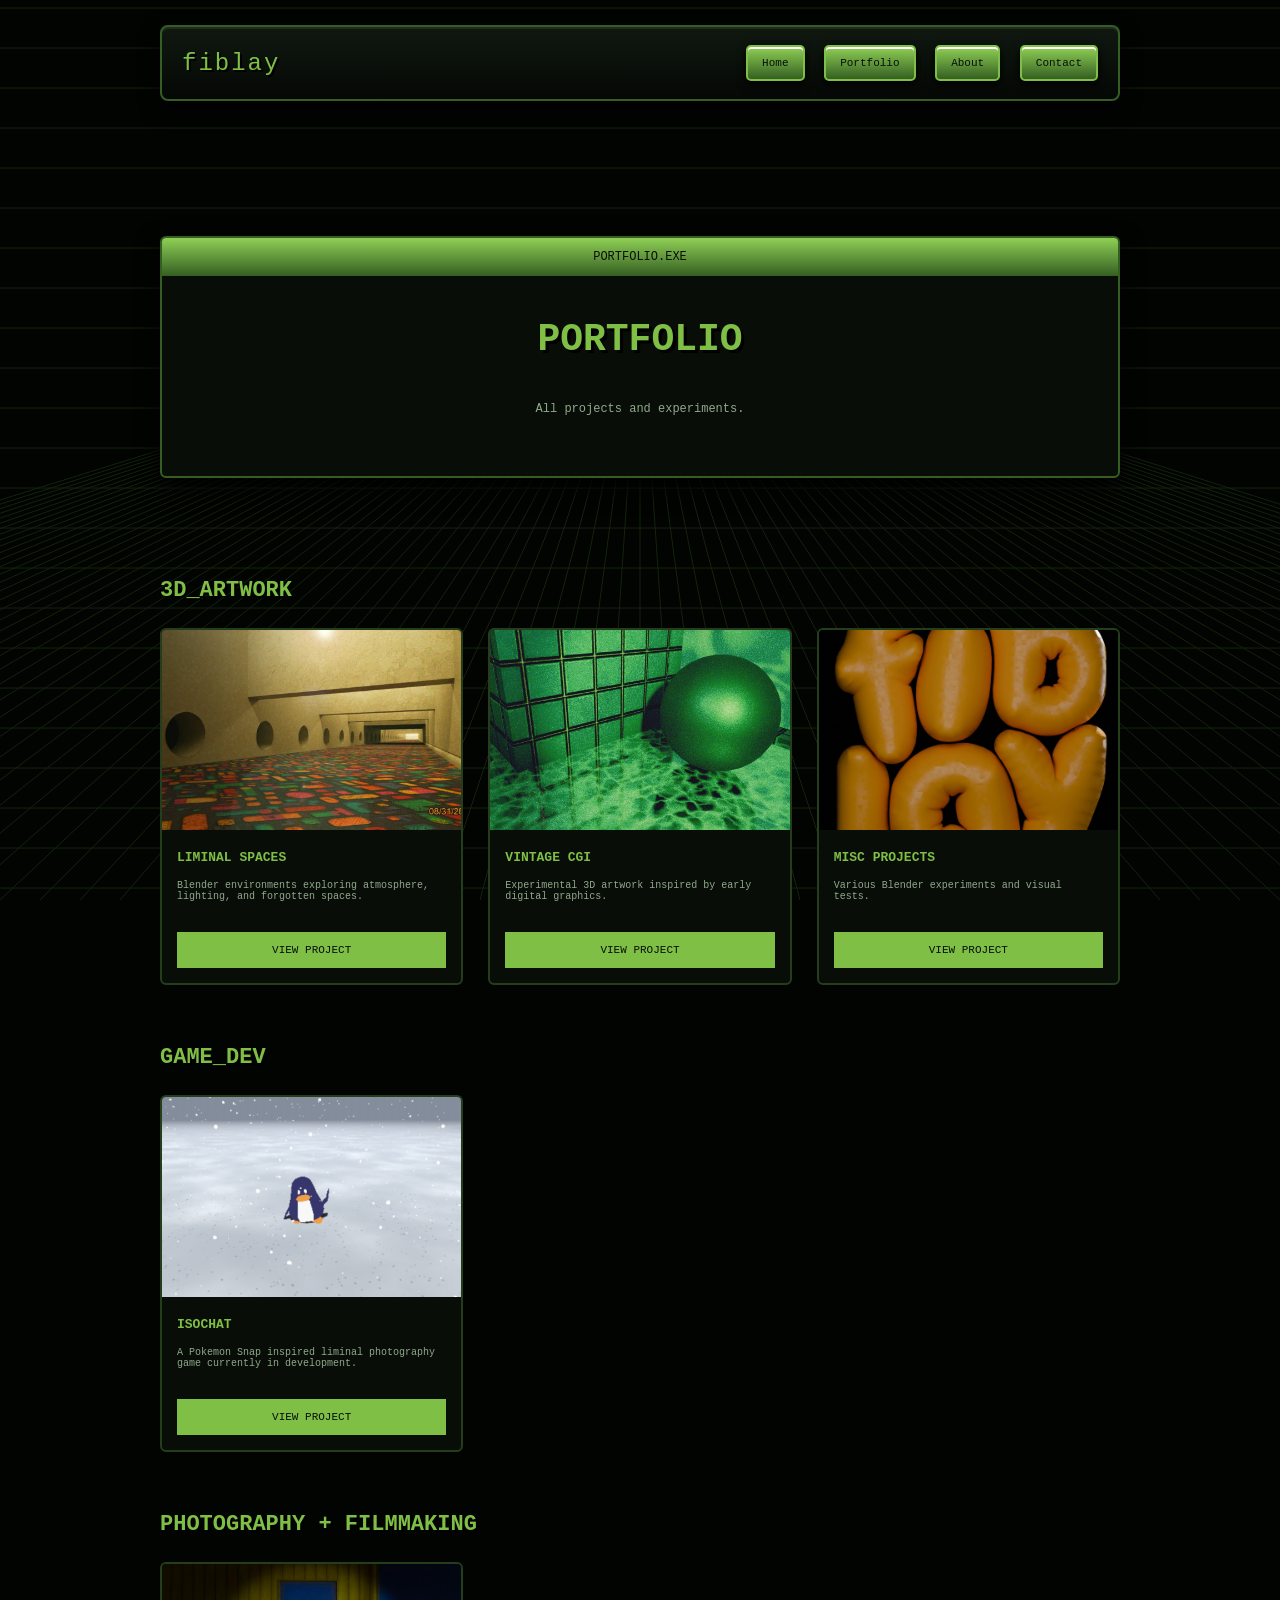
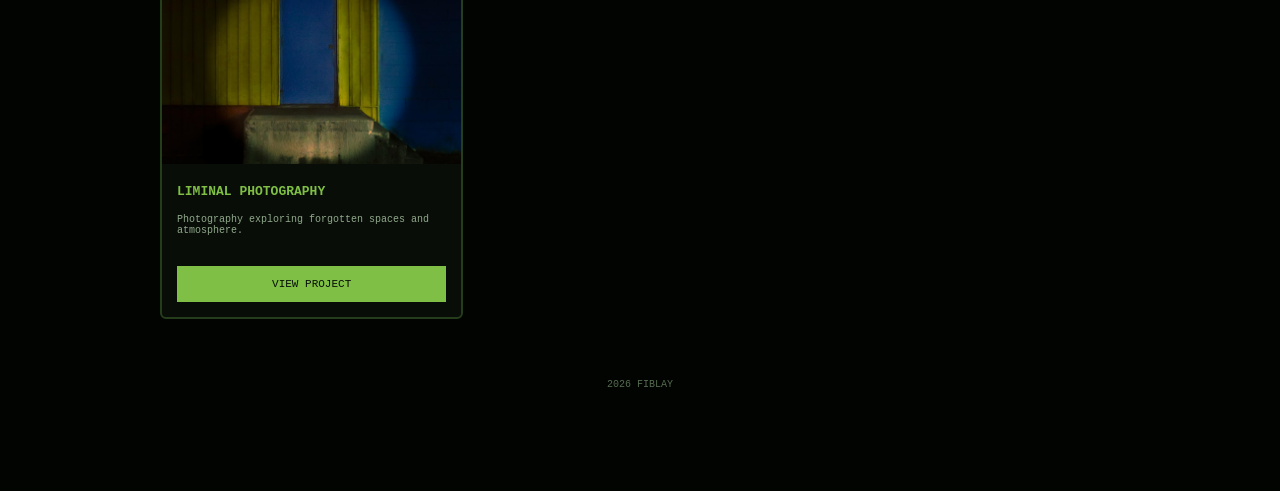
==== commit 8b7c8c1e: "Update portfolio.html" ====
--- a/portfolio.html
+++ b/portfolio.html
@@ -522,4 +522,4 @@
 
 </body>
 
-</html>+</html> 
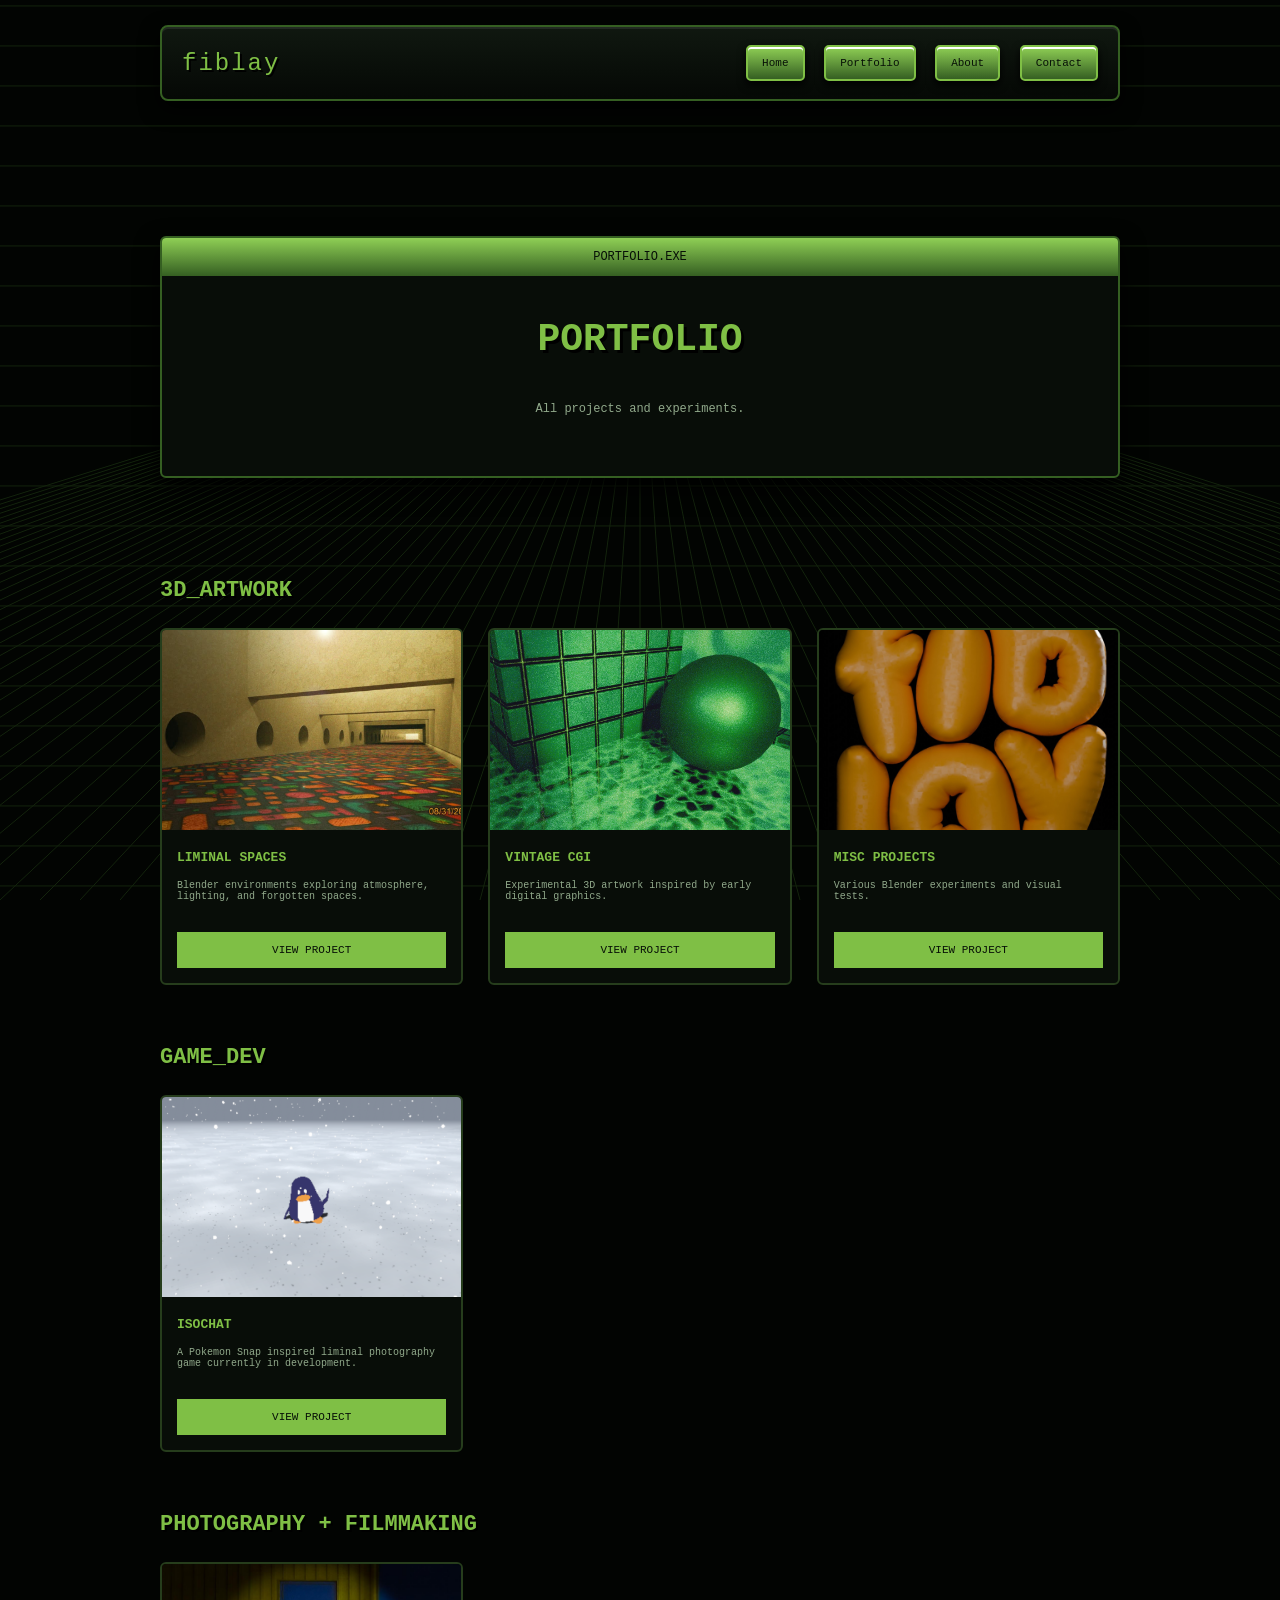
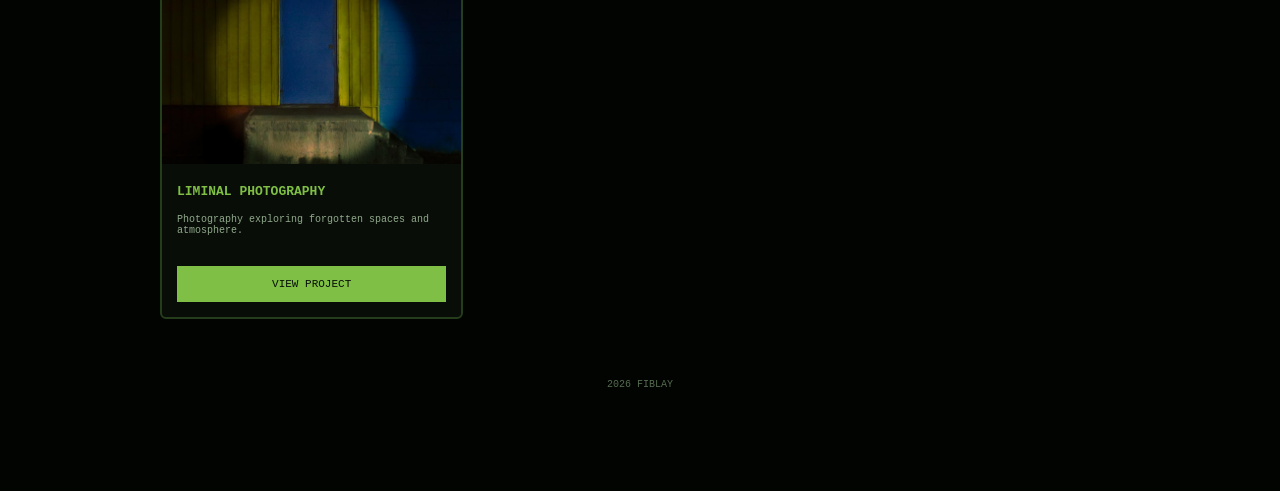
==== commit ea68ba6f: "Update portfolio.html" ====
--- a/portfolio.html
+++ b/portfolio.html
@@ -7,7 +7,7 @@
 
     <meta name="viewport" content="width=device-width, initial-scale=1.0">
 
-    <title>FIBLAY | Portfolio Database</title>
+    <title>FIBLAY | Portfolio</title>
 
 
     <link rel="stylesheet" href="style.css">
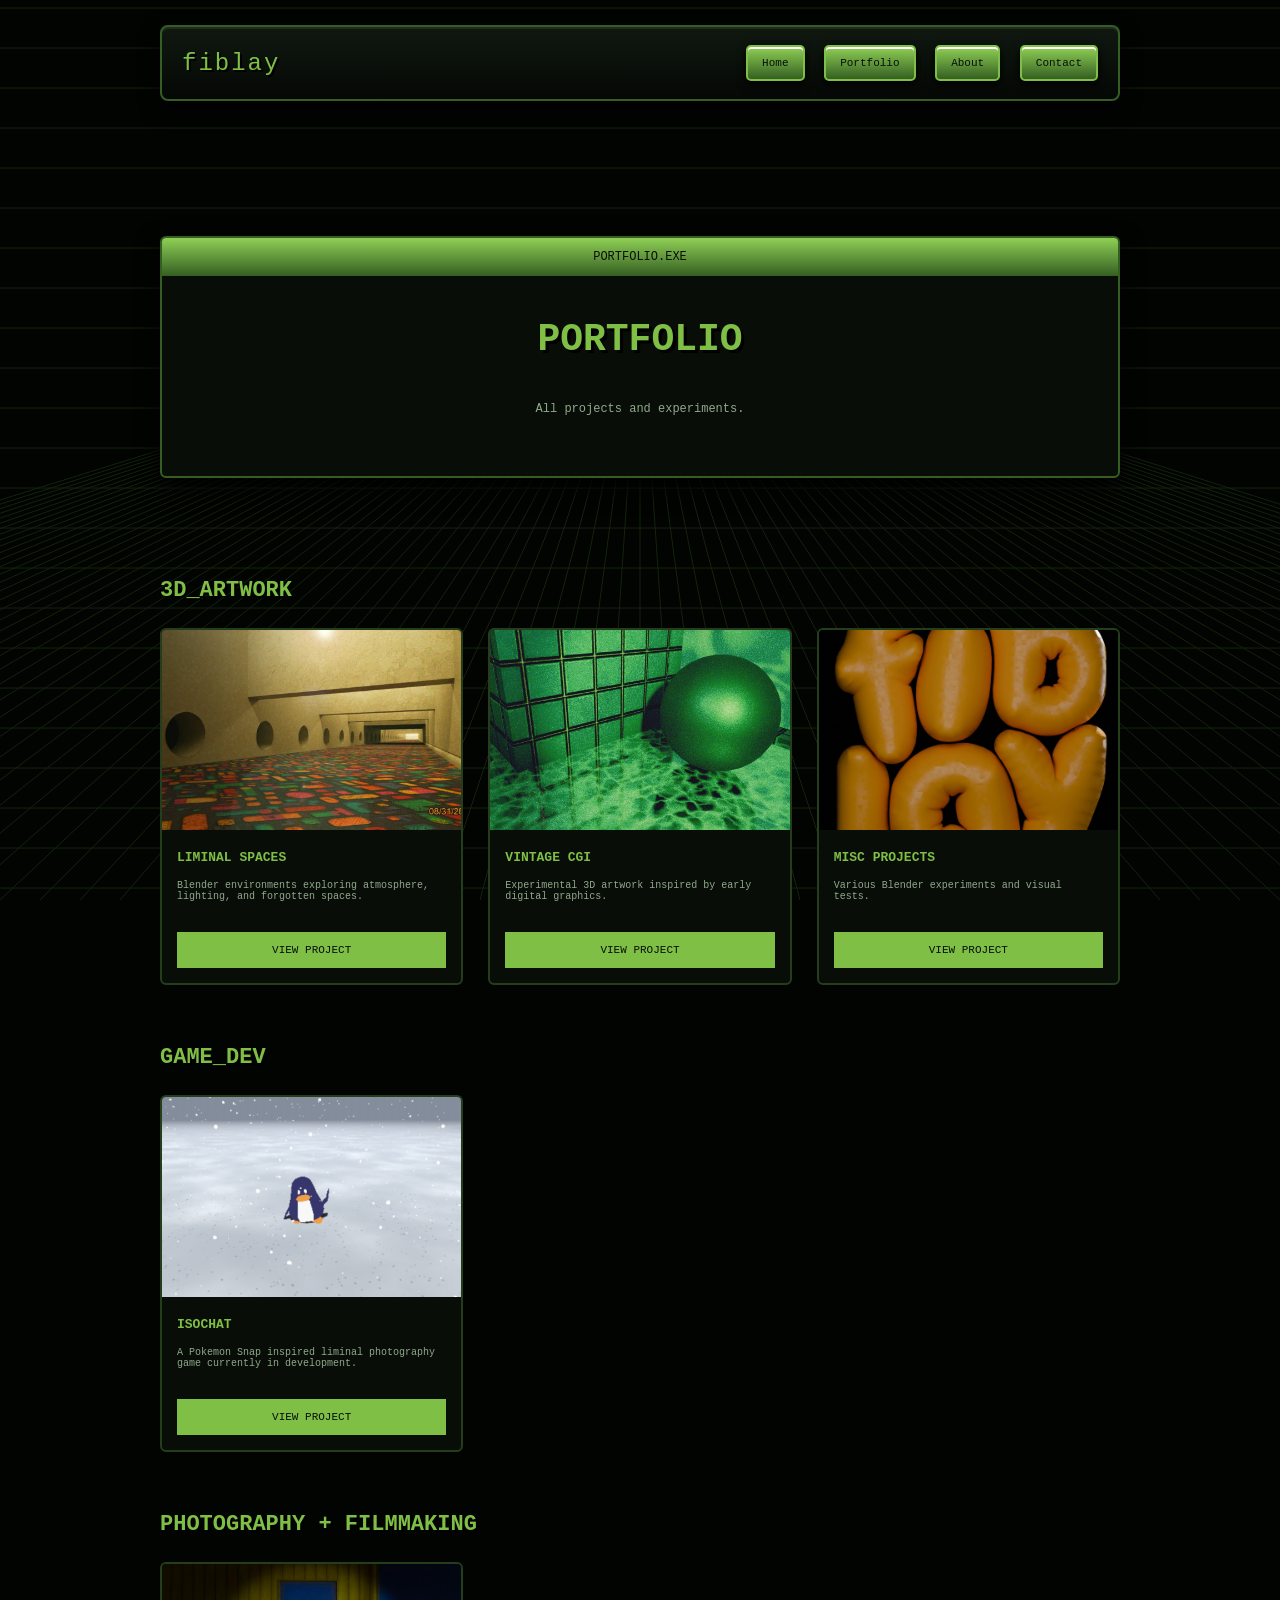
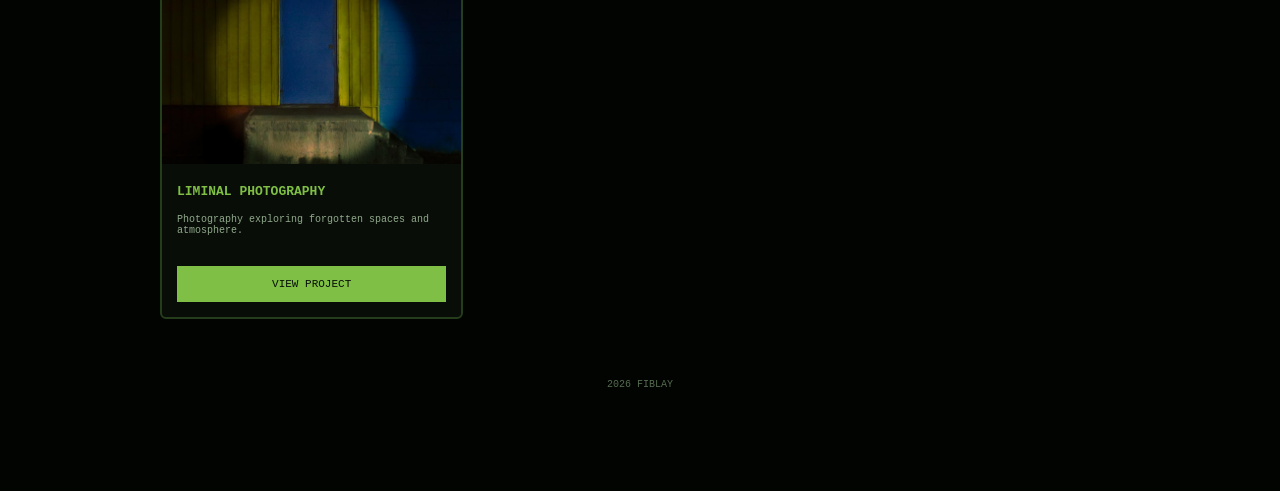
==== commit 4191d9ee: "favicon update" ====
--- a/portfolio.html
+++ b/portfolio.html
@@ -6,7 +6,9 @@
     <meta charset="UTF-8">
 
     <meta name="viewport" content="width=device-width, initial-scale=1.0">
-
+        <link rel="icon" href="assets/favicon.ico" sizes="any">
+<link rel="icon" type="image/png" href="favicon.png">
+<link rel="apple-touch-icon" href="favicon.png">
     <title>FIBLAY | Portfolio</title>
 
 
